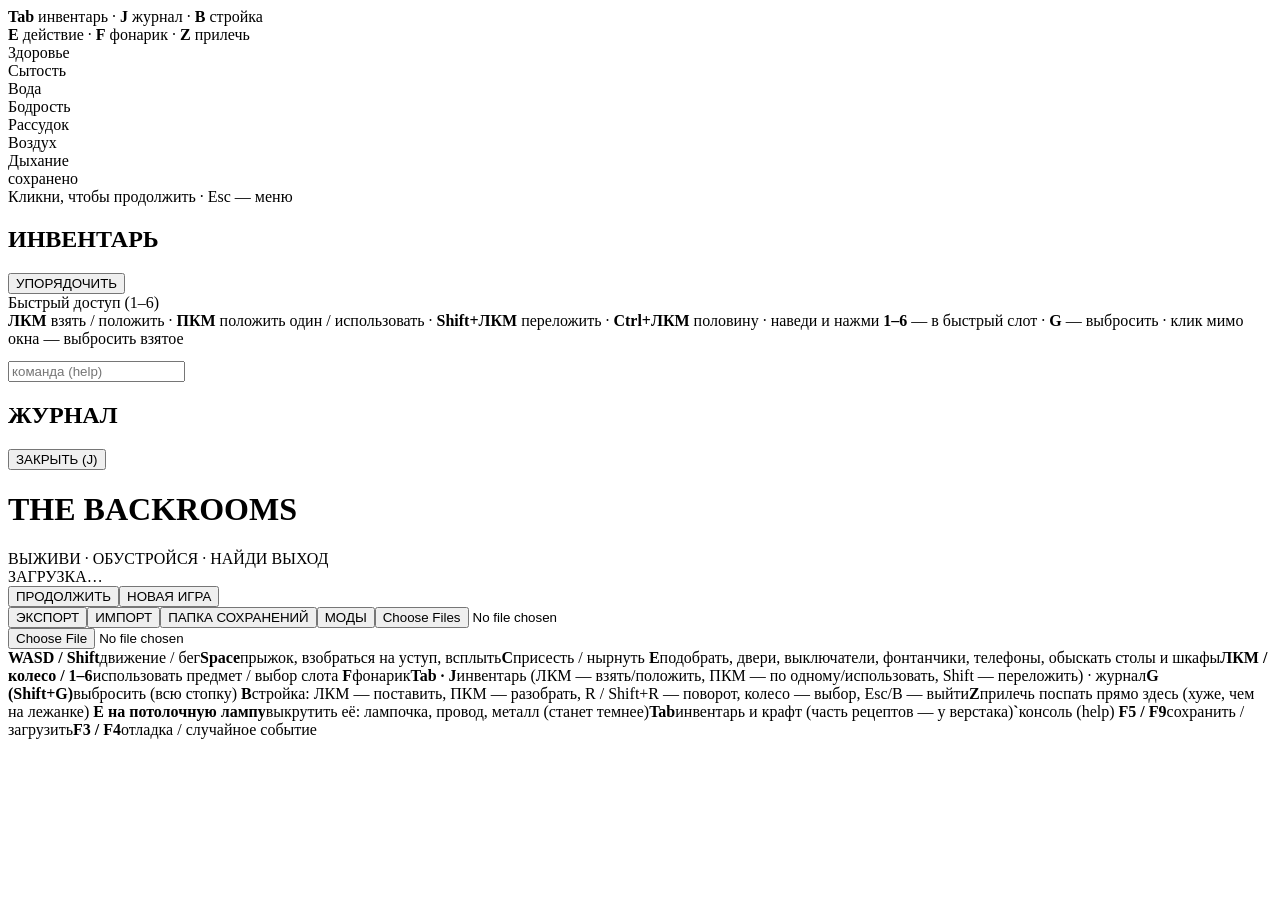
==== src/shell.html @ db0df340 "v4: сборка из src/, новый HUD и инвентарь, контроллер без лока FPS, чистые пространства, умный генер" ====
<!DOCTYPE html>
<html lang="ru">
<head>
<meta charset="utf-8">
<meta name="viewport" content="width=device-width,initial-scale=1">
<link rel="icon" href="data:,">
<title>BACKROOMS — v4</title>
<style>
/*@@CSS@@*/
</style>
<script type="importmap">
{ "imports": {
  "three": "https://cdn.jsdelivr.net/npm/three@0.186.1/build/three.module.js",
  "three/addons/": "https://cdn.jsdelivr.net/npm/three@0.186.1/examples/jsm/",
  "rapier": "https://cdn.jsdelivr.net/npm/@dimforge/rapier3d-compat@0.21.0/+esm",
  "tweakpane": "https://cdn.jsdelivr.net/npm/tweakpane@4.0.5/dist/tweakpane.min.js"
} }
</script>
</head>
<body>
<div id="app"></div>
<div id="hud" class="hidden">
  <div id="crosshair"></div>
  <div id="prompt"></div>
  <div id="zone"></div>
  <div id="log"></div>
  <div id="objectives"></div>
  <div id="hint"><b>Tab</b> инвентарь · <b>J</b> журнал · <b>B</b> стройка<br><b>E</b> действие · <b>F</b> фонарик · <b>Z</b> прилечь</div>
  <div id="stats">
    <div id="battery"></div>
    <div class="row" id="r_health"><span class="lb">Здоровье</span><div class="bar"><i id="b_health"></i></div><span class="v" id="v_health"></span></div>
    <div class="row" id="r_hunger"><span class="lb">Сытость</span><div class="bar"><i id="b_hunger"></i></div><span class="v" id="v_hunger"></span></div>
    <div class="row" id="r_thirst"><span class="lb">Вода</span><div class="bar"><i id="b_thirst"></i></div><span class="v" id="v_thirst"></span></div>
    <div class="row" id="r_energy"><span class="lb">Бодрость</span><div class="bar"><i id="b_energy"></i></div><span class="v" id="v_energy"></span></div>
    <div class="row" id="r_sanity"><span class="lb">Рассудок</span><div class="bar"><i id="b_sanity"></i></div><span class="v" id="v_sanity"></span></div>
    <div class="row" id="oxy"><span class="lb">Воздух</span><div class="bar"><i id="b_oxygen"></i></div></div>
    <div id="modstats"></div>
    <div class="row thin" id="r_stamina"><span class="lb">Дыхание</span><div class="bar"><i id="b_stamina"></i></div></div>
  </div>
  <div id="itemname"></div>
  <div id="hotbar"></div>
  <div id="pickups"></div>
  <div id="buildhud"></div>
  <div id="modhud"></div>
  <div id="savemsg">сохранено</div>
  <div id="debug"></div>
  <div id="clickresume" class="hidden">Кликни, чтобы продолжить · Esc — меню</div>
</div>
<div id="inventory" class="hidden"><div class="inv-panel"><div class="inv-head"><h2>ИНВЕНТАРЬ</h2><button id="btnSort" title="Собрать стопки и упорядочить рюкзак">УПОРЯДОЧИТЬ</button></div><div class="inv-sub">Быстрый доступ (1–6)</div><div id="invgrid"></div><div id="invinfo"><b>ЛКМ</b> взять / положить · <b>ПКМ</b> положить один / использовать · <b>Shift+ЛКМ</b> переложить · <b>Ctrl+ЛКМ</b> половину · наведи и нажми <b>1–6</b> — в быстрый слот · <b>G</b> — выбросить · клик мимо окна — выбросить взятое</div></div><div class="inv-panel" id="craft"></div><div id="held"></div><div id="invtip"></div></div>
<div id="console" class="hidden"><pre id="conout"></pre><input id="conin" placeholder="команда (help)" autocomplete="off"></div>
<div id="journal" class="overlay hidden"><div class="ov-box"><h2>ЖУРНАЛ</h2><div id="jbody"></div><button id="jclose">ЗАКРЫТЬ (J)</button></div></div>
<div id="dialog" class="overlay hidden"><div class="ov-box"><h2 id="dtitle"></h2><div id="dtext"></div><div id="dbtns"></div></div></div>
<div id="menu">
  <div class="menu-box">
    <h1>THE BACKROOMS</h1>
    <div class="sub" id="menusub">ВЫЖИВИ · ОБУСТРОЙСЯ · НАЙДИ ВЫХОД</div>
    <div id="loading">ЗАГРУЗКА…</div>
    <div id="menubtns" class="hidden">
      <div class="row"><button id="btnContinue" class="hidden">ПРОДОЛЖИТЬ</button><button id="btnNew">НОВАЯ ИГРА</button></div>
      <div class="row"><button id="btnExport">ЭКСПОРТ</button><button id="btnImport">ИМПОРТ</button><button id="btnFolder" class="hidden">ПАПКА СОХРАНЕНИЙ</button><button id="btnMods">МОДЫ</button><input type="file" id="modfile" accept=".js,text/javascript" multiple class="hidden"></div><div class="row" id="modbtns"><input type="file" id="fileImport" accept=".json,application/json" class="hidden"></div>
      <small id="saveinfo"></small>
    </div>
    <div class="keys">
      <b>WASD / Shift</b><span>движение / бег</span><b>Space</b><span>прыжок, взобраться на уступ, всплыть</span><b>C</b><span>присесть / нырнуть</span>
      <b>E</b><span>подобрать, двери, выключатели, фонтанчики, телефоны, обыскать столы и шкафы</span><b>ЛКМ / колесо / 1–6</b><span>использовать предмет / выбор слота</span>
      <b>F</b><span>фонарик</span><b>Tab · J</b><span>инвентарь (ЛКМ — взять/положить, ПКМ — по одному/использовать, Shift — переложить) · журнал</span><b>G (Shift+G)</b><span>выбросить (всю стопку)</span>
      <b>B</b><span>стройка: ЛКМ — поставить, ПКМ — разобрать, R / Shift+R — поворот, колесо — выбор, Esc/B — выйти</span><b>Z</b><span>прилечь поспать прямо здесь (хуже, чем на лежанке)</span>
      <b>E на потолочную лампу</b><span>выкрутить её: лампочка, провод, металл (станет темнее)</span><b>Tab</b><span>инвентарь и крафт (часть рецептов — у верстака)</span><b>`</b><span>консоль (help)</span>
      <b>F5 / F9</b><span>сохранить / загрузить</span><b>F3 / F4</b><span>отладка / случайное событие</span>
    </div>
    <div id="settings"></div>
  </div>
</div>
<div id="fade"></div>
<script type="module">
/*@@JS@@*/
</script>
</body>
</html>
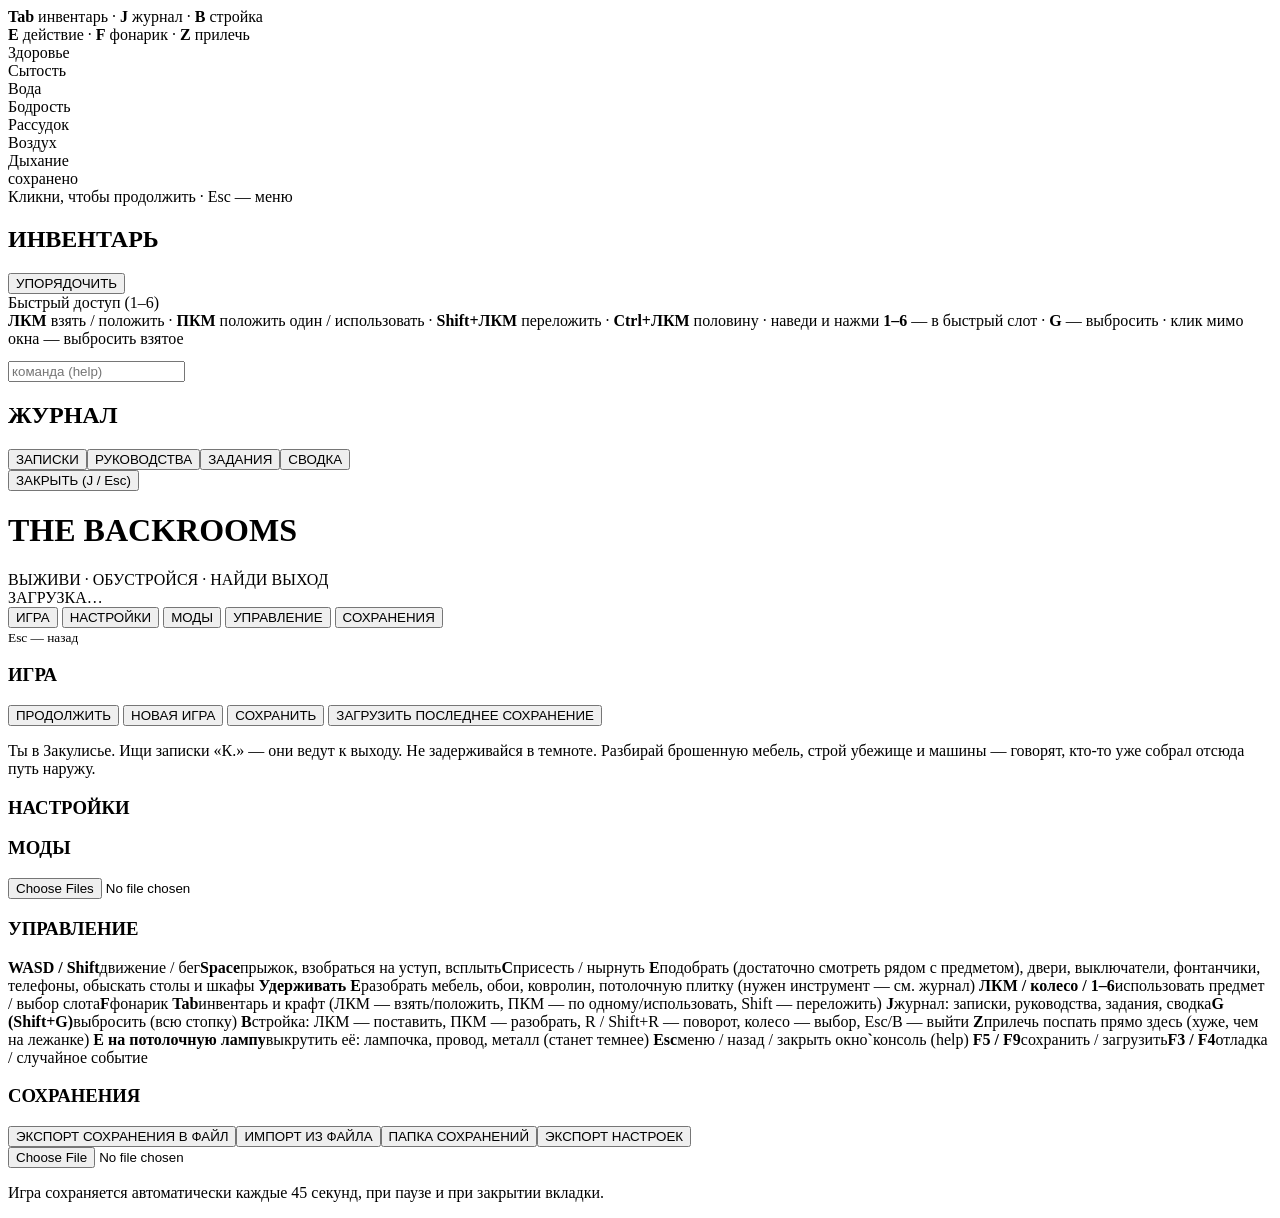
==== commit 4107a4b0: "Add files via upload" ====
--- a/src/shell.html
+++ b/src/shell.html
@@ -12,8 +12,7 @@
 { "imports": {
   "three": "https://cdn.jsdelivr.net/npm/three@0.186.1/build/three.module.js",
   "three/addons/": "https://cdn.jsdelivr.net/npm/three@0.186.1/examples/jsm/",
-  "rapier": "https://cdn.jsdelivr.net/npm/@dimforge/rapier3d-compat@0.21.0/+esm",
-  "tweakpane": "https://cdn.jsdelivr.net/npm/tweakpane@4.0.5/dist/tweakpane.min.js"
+  "rapier": "https://cdn.jsdelivr.net/npm/@dimforge/rapier3d-compat@0.21.0/+esm"
 } }
 </script>
 </head>
@@ -21,6 +20,7 @@
 <div id="app"></div>
 <div id="hud" class="hidden">
   <div id="crosshair"></div>
+  <div id="holdbar"><i></i></div>
   <div id="prompt"></div>
   <div id="zone"></div>
   <div id="log"></div>
@@ -48,29 +48,62 @@
 </div>
 <div id="inventory" class="hidden"><div class="inv-panel"><div class="inv-head"><h2>ИНВЕНТАРЬ</h2><button id="btnSort" title="Собрать стопки и упорядочить рюкзак">УПОРЯДОЧИТЬ</button></div><div class="inv-sub">Быстрый доступ (1–6)</div><div id="invgrid"></div><div id="invinfo"><b>ЛКМ</b> взять / положить · <b>ПКМ</b> положить один / использовать · <b>Shift+ЛКМ</b> переложить · <b>Ctrl+ЛКМ</b> половину · наведи и нажми <b>1–6</b> — в быстрый слот · <b>G</b> — выбросить · клик мимо окна — выбросить взятое</div></div><div class="inv-panel" id="craft"></div><div id="held"></div><div id="invtip"></div></div>
 <div id="console" class="hidden"><pre id="conout"></pre><input id="conin" placeholder="команда (help)" autocomplete="off"></div>
-<div id="journal" class="overlay hidden"><div class="ov-box"><h2>ЖУРНАЛ</h2><div id="jbody"></div><button id="jclose">ЗАКРЫТЬ (J)</button></div></div>
+<div id="journal" class="overlay hidden"><div class="ov-box wide"><div class="ov-head"><h2>ЖУРНАЛ</h2><div class="tabs" id="jtabs"><button data-jt="notes">ЗАПИСКИ</button><button data-jt="guides">РУКОВОДСТВА</button><button data-jt="quests">ЗАДАНИЯ</button><button data-jt="summary">СВОДКА</button></div></div><div id="jbody"></div><button id="jclose">ЗАКРЫТЬ (J / Esc)</button></div></div>
 <div id="dialog" class="overlay hidden"><div class="ov-box"><h2 id="dtitle"></h2><div id="dtext"></div><div id="dbtns"></div></div></div>
 <div id="menu">
-  <div class="menu-box">
-    <h1>THE BACKROOMS</h1>
-    <div class="sub" id="menusub">ВЫЖИВИ · ОБУСТРОЙСЯ · НАЙДИ ВЫХОД</div>
-    <div id="loading">ЗАГРУЗКА…</div>
-    <div id="menubtns" class="hidden">
-      <div class="row"><button id="btnContinue" class="hidden">ПРОДОЛЖИТЬ</button><button id="btnNew">НОВАЯ ИГРА</button></div>
-      <div class="row"><button id="btnExport">ЭКСПОРТ</button><button id="btnImport">ИМПОРТ</button><button id="btnFolder" class="hidden">ПАПКА СОХРАНЕНИЙ</button><button id="btnMods">МОДЫ</button><input type="file" id="modfile" accept=".js,text/javascript" multiple class="hidden"></div><div class="row" id="modbtns"><input type="file" id="fileImport" accept=".json,application/json" class="hidden"></div>
+  <div class="menu-wrap">
+    <div class="menu-side">
+      <h1>THE BACKROOMS</h1>
+      <div class="sub" id="menusub">ВЫЖИВИ · ОБУСТРОЙСЯ · НАЙДИ ВЫХОД</div>
+      <div id="loading">ЗАГРУЗКА…</div>
+      <nav id="menubtns" class="hidden">
+        <button data-tab="play" class="on">ИГРА</button>
+        <button data-tab="settings">НАСТРОЙКИ</button>
+        <button data-tab="mods" id="btnMods">МОДЫ</button>
+        <button data-tab="controls">УПРАВЛЕНИЕ</button>
+        <button data-tab="data">СОХРАНЕНИЯ</button>
+      </nav>
       <small id="saveinfo"></small>
+      <small class="esc-hint">Esc — назад</small>
     </div>
-    <div class="keys">
-      <b>WASD / Shift</b><span>движение / бег</span><b>Space</b><span>прыжок, взобраться на уступ, всплыть</span><b>C</b><span>присесть / нырнуть</span>
-      <b>E</b><span>подобрать, двери, выключатели, фонтанчики, телефоны, обыскать столы и шкафы</span><b>ЛКМ / колесо / 1–6</b><span>использовать предмет / выбор слота</span>
-      <b>F</b><span>фонарик</span><b>Tab · J</b><span>инвентарь (ЛКМ — взять/положить, ПКМ — по одному/использовать, Shift — переложить) · журнал</span><b>G (Shift+G)</b><span>выбросить (всю стопку)</span>
-      <b>B</b><span>стройка: ЛКМ — поставить, ПКМ — разобрать, R / Shift+R — поворот, колесо — выбор, Esc/B — выйти</span><b>Z</b><span>прилечь поспать прямо здесь (хуже, чем на лежанке)</span>
-      <b>E на потолочную лампу</b><span>выкрутить её: лампочка, провод, металл (станет темнее)</span><b>Tab</b><span>инвентарь и крафт (часть рецептов — у верстака)</span><b>`</b><span>консоль (help)</span>
-      <b>F5 / F9</b><span>сохранить / загрузить</span><b>F3 / F4</b><span>отладка / случайное событие</span>
+    <div class="menu-main">
+      <section data-pane="play" class="on">
+        <h3 id="playtitle">ИГРА</h3>
+        <div class="col">
+          <button id="btnContinue" class="hidden">ПРОДОЛЖИТЬ</button>
+          <button id="btnNew">НОВАЯ ИГРА</button>
+          <button id="btnSave" class="hidden">СОХРАНИТЬ</button>
+          <button id="btnLoad" class="hidden">ЗАГРУЗИТЬ ПОСЛЕДНЕЕ СОХРАНЕНИЕ</button>
+        </div>
+        <div class="row" id="modbtns"></div>
+        <p class="d" id="playinfo">Ты в Закулисье. Ищи записки «К.» — они ведут к выходу. Не задерживайся в темноте. Разбирай брошенную мебель, строй убежище и машины — говорят, кто-то уже собрал отсюда путь наружу.</p>
+      </section>
+      <section data-pane="settings"><h3>НАСТРОЙКИ</h3><div class="tabs" id="setcats"></div><div id="settings"></div></section>
+      <section data-pane="mods"><h3>МОДЫ</h3><div id="modpane"></div><input type="file" id="modfile" accept=".js,text/javascript" multiple class="hidden"></section>
+      <section data-pane="controls"><h3>УПРАВЛЕНИЕ</h3>
+        <div class="keys">
+          <b>WASD / Shift</b><span>движение / бег</span><b>Space</b><span>прыжок, взобраться на уступ, всплыть</span><b>C</b><span>присесть / нырнуть</span>
+          <b>E</b><span>подобрать (достаточно смотреть рядом с предметом), двери, выключатели, фонтанчики, телефоны, обыскать столы и шкафы</span>
+          <b>Удерживать E</b><span>разобрать мебель, обои, ковролин, потолочную плитку (нужен инструмент — см. журнал)</span>
+          <b>ЛКМ / колесо / 1–6</b><span>использовать предмет / выбор слота</span><b>F</b><span>фонарик</span>
+          <b>Tab</b><span>инвентарь и крафт (ЛКМ — взять/положить, ПКМ — по одному/использовать, Shift — переложить)</span>
+          <b>J</b><span>журнал: записки, руководства, задания, сводка</span><b>G (Shift+G)</b><span>выбросить (всю стопку)</span>
+          <b>B</b><span>стройка: ЛКМ — поставить, ПКМ — разобрать, R / Shift+R — поворот, колесо — выбор, Esc/B — выйти</span>
+          <b>Z</b><span>прилечь поспать прямо здесь (хуже, чем на лежанке)</span>
+          <b>E на потолочную лампу</b><span>выкрутить её: лампочка, провод, металл (станет темнее)</span>
+          <b>Esc</b><span>меню / назад / закрыть окно</span><b>`</b><span>консоль (help)</span>
+          <b>F5 / F9</b><span>сохранить / загрузить</span><b>F3 / F4</b><span>отладка / случайное событие</span>
+        </div>
+      </section>
+      <section data-pane="data"><h3>СОХРАНЕНИЯ</h3>
+        <div class="col"><button id="btnExport">ЭКСПОРТ СОХРАНЕНИЯ В ФАЙЛ</button><button id="btnImport">ИМПОРТ ИЗ ФАЙЛА</button><button id="btnFolder" class="hidden">ПАПКА СОХРАНЕНИЙ</button><button id="btnSetExport">ЭКСПОРТ НАСТРОЕК</button></div>
+        <input type="file" id="fileImport" accept=".json,application/json" class="hidden">
+        <p class="d">Игра сохраняется автоматически каждые 45 секунд, при паузе и при закрытии вкладки.</p>
+      </section>
     </div>
-    <div id="settings"></div>
   </div>
 </div>
+<div id="toastJ"></div>
 <div id="fade"></div>
 <script type="module">
 /*@@JS@@*/
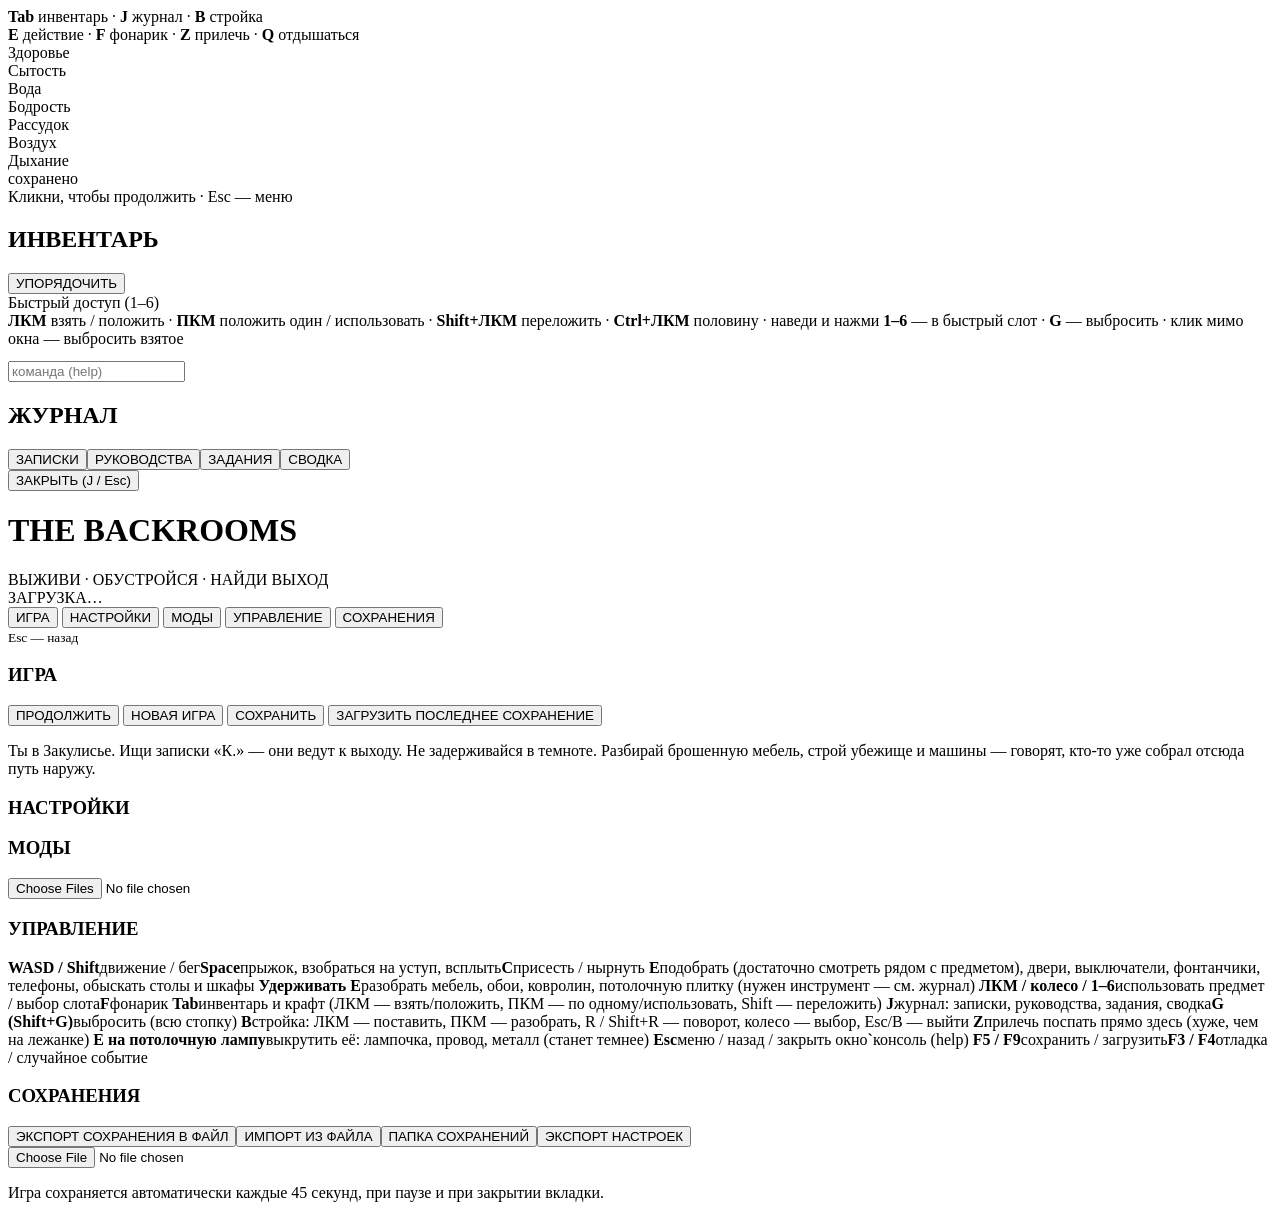
==== commit 6f08e3c3: "Add files via upload" ====
--- a/src/shell.html
+++ b/src/shell.html
@@ -25,7 +25,7 @@
   <div id="zone"></div>
   <div id="log"></div>
   <div id="objectives"></div>
-  <div id="hint"><b>Tab</b> инвентарь · <b>J</b> журнал · <b>B</b> стройка<br><b>E</b> действие · <b>F</b> фонарик · <b>Z</b> прилечь</div>
+  <div id="hint"><b>Tab</b> инвентарь · <b>J</b> журнал · <b>B</b> стройка<br><b>E</b> действие · <b>F</b> фонарик · <b>Z</b> прилечь · <b>Q</b> отдышаться</div>
   <div id="stats">
     <div id="battery"></div>
     <div class="row" id="r_health"><span class="lb">Здоровье</span><div class="bar"><i id="b_health"></i></div><span class="v" id="v_health"></span></div>
